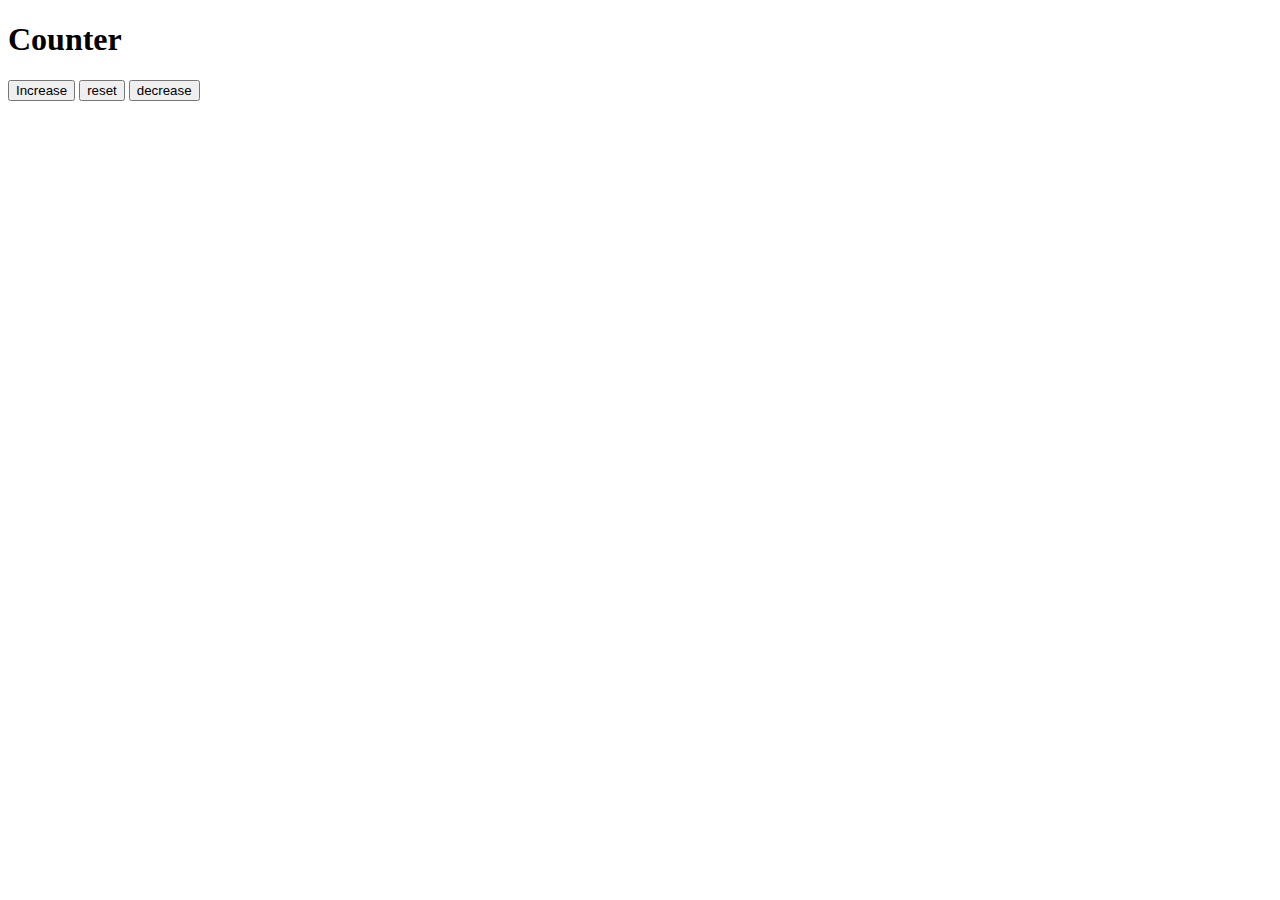
==== counter/index.html @ 43eb2f5a "new" ====
<!DOCTYPE html>
<html lang="en">
  <head>
    <link rel="stylesheet" href="style.css" />
    <meta charset="UTF-8" />
    <meta http-equiv="X-UA-Compatible" content="IE=edge" />
    <meta name="viewport" content="width=device-width, initial-scale=1.0" />
    <title>Document</title>
  </head>
  <body>
    <div>
      <h1>Counter</h1>
      <div class="number"></div>
      <div class="controls">
        <button>Increase</button>
        <button>reset</button>
        <button>decrease</button>
      </div>
    </div>
  </body>
</html>
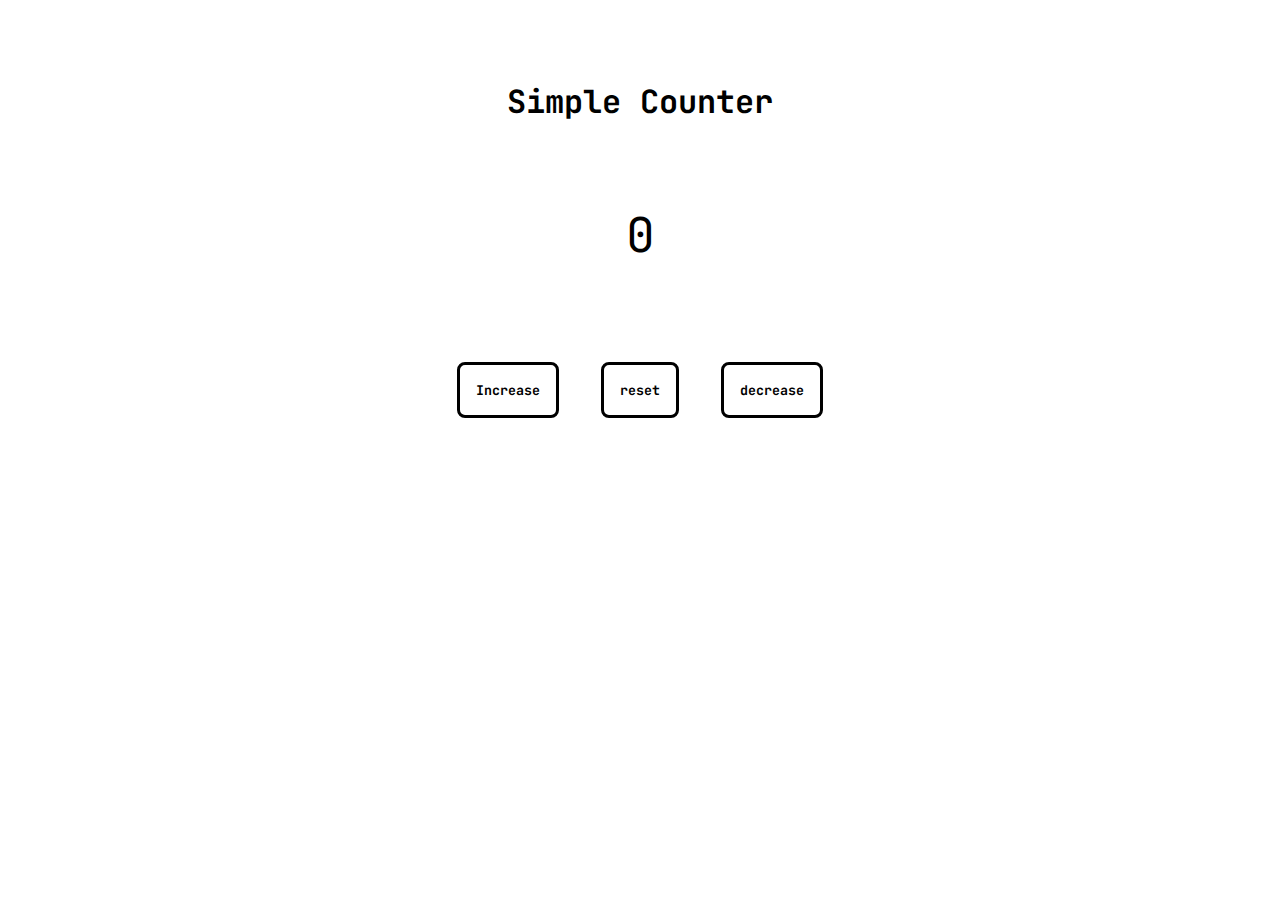
==== commit 21735380: "js" ====
--- a/counter/index.html
+++ b/counter/index.html
@@ -5,17 +5,19 @@
     <meta charset="UTF-8" />
     <meta http-equiv="X-UA-Compatible" content="IE=edge" />
     <meta name="viewport" content="width=device-width, initial-scale=1.0" />
+    <link rel="stylesheet" href="style.css" />
     <title>Document</title>
   </head>
   <body>
     <div>
-      <h1>Counter</h1>
-      <div class="number"></div>
+      <h1>Simple Counter</h1>
+      <div id="number" class="number">0</div>
       <div class="controls">
-        <button>Increase</button>
-        <button>reset</button>
-        <button>decrease</button>
+        <button id="increase" class="increase">Increase</button>
+        <button id="reset" class="reset">reset</button>
+        <button id="decrease" class="decrease">decrease</button>
       </div>
     </div>
+    <script src="app.js"></script>
   </body>
 </html>
--- a/counter/style.css
+++ b/counter/style.css
@@ -0,0 +1,36 @@
+@import url('https://fonts.googleapis.com/css2?family=JetBrains+Mono:wght@400;700&display=swap');
+
+* {
+  font-family: "JetBrains Mono", monospace;
+  box-sizing: border-box;
+  padding: 0;
+  margin: 0;
+}
+
+h1 {
+  text-align: center;
+  margin: 5rem;
+}
+
+.number {
+  display: block;
+  text-align: center;
+  color: black;
+  font-size: 3rem;
+  margin: 5rem;
+}
+
+.controls {
+  text-align: center;
+  margin: 5rem;
+}
+
+.controls button {
+  display: inline-block;
+  padding: 1rem;
+  margin: 1rem;
+  background-color: transparent;
+  border: 0.2rem solid black;
+  border-radius: 0.5rem;
+  font-weight: bold;
+}
--- a/counter/style.css
+++ b/counter/style.css
@@ -0,0 +1,36 @@
+@import url('https://fonts.googleapis.com/css2?family=JetBrains+Mono:wght@400;700&display=swap');
+
+* {
+  font-family: "JetBrains Mono", monospace;
+  box-sizing: border-box;
+  padding: 0;
+  margin: 0;
+}
+
+h1 {
+  text-align: center;
+  margin: 5rem;
+}
+
+.number {
+  display: block;
+  text-align: center;
+  color: black;
+  font-size: 3rem;
+  margin: 5rem;
+}
+
+.controls {
+  text-align: center;
+  margin: 5rem;
+}
+
+.controls button {
+  display: inline-block;
+  padding: 1rem;
+  margin: 1rem;
+  background-color: transparent;
+  border: 0.2rem solid black;
+  border-radius: 0.5rem;
+  font-weight: bold;
+}
